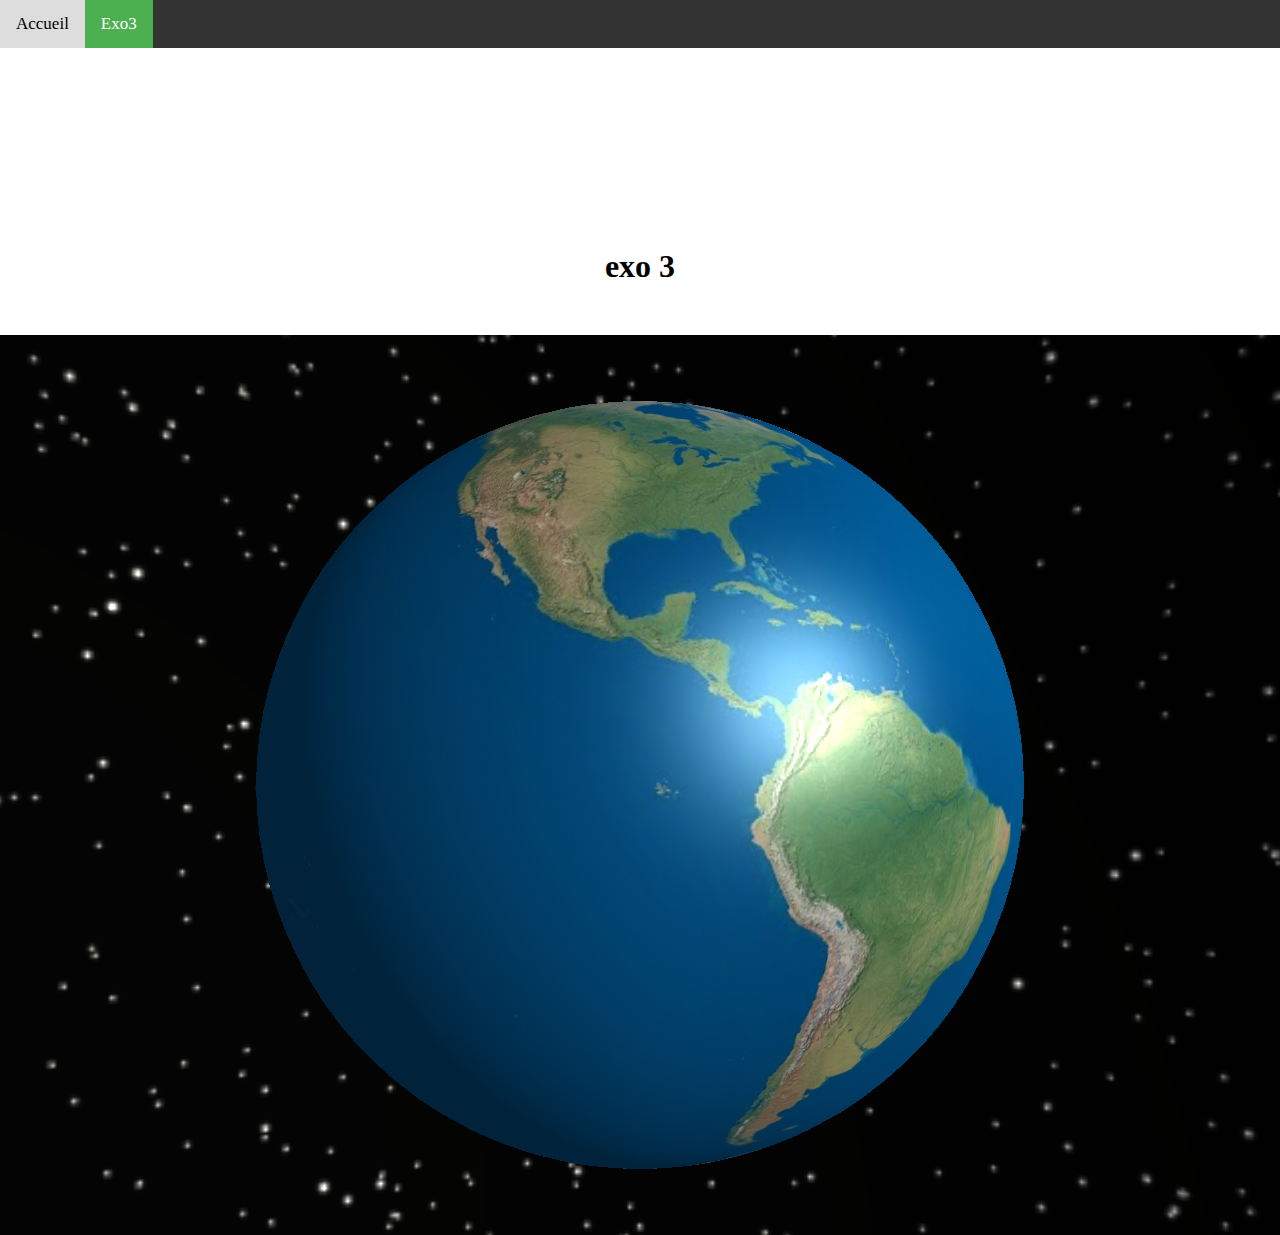
==== exo3.html @ 081793c1 "création scène + terre" ====
<!DOCTYPE html>
<html lang="en">
<head>
    <meta charset="UTF-8">
    <meta name="viewport" content="width=<device-width>, initial-scale=1.0">
    <title>TD4</title>
    <link rel="stylesheet" href="css/main.css" />
    <link rel="stylesheet" href="css/exo3.css" />
</head>
<body>
    <header>
        <div class="topnav">
            <a href="index.html">Accueil</a>
            <a class="active" href="exo3.html">Exo3</a>
        </div>
    </header>

    <h1 class="centrer">exo 3</h1>

    <script src="js/three.js"></script>
    <script type="text/javascript" src="js/exo3.js"></script>
</body>
</html>
---- css/main.css ----
body {
    margin: 0;
}

.centrerTitre{
    margin-top: 25% !important;
}

.centrer{
    text-align: center;
    margin-top: 200px;
    margin-bottom: 50px;
}

.topnav {
    background-color: #333;
    overflow: hidden;
}

.topnav a {
    float: left;
    color: #f2f2f2;
    text-align: center;
    padding: 14px 16px;
    text-decoration: none;
    font-size: 17px;
}

.topnav a:hover {
    background-color: #ddd;
    color: black;
}

.topnav a.active {
    background-color: #4CAF50;
    color: white;
}
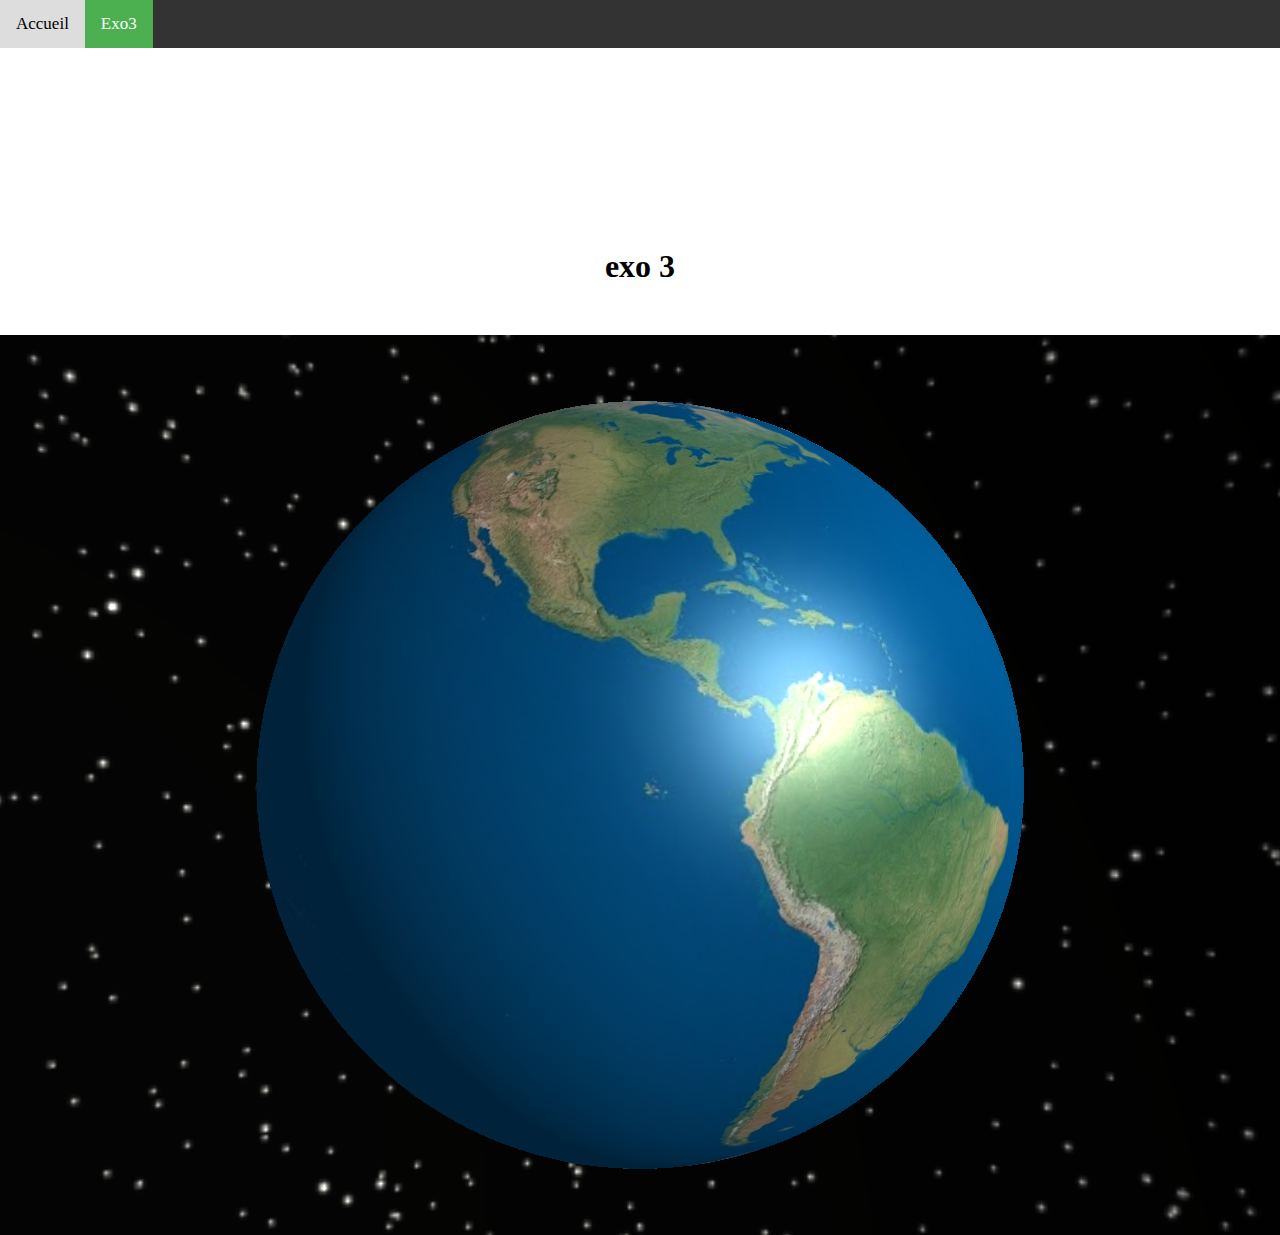
==== commit ad970442: "add marqueur test" ====
--- a/exo3.html
+++ b/exo3.html
@@ -17,7 +17,17 @@
 
     <h1 class="centrer">exo 3</h1>
 
-    <script src="js/three.js"></script>
+    <div class="centerContent border">
+        <div id="infoPos" class="centrerContent"></div>
+    </div>
+    <!--map sur laquelle mettre un marqueur à ma position
+    <div class="centrerContent">
+        <div id="map"></div>
+    </div>
+    -->
+    <script type="text/javascript" src="js/three.js"></script>
+    <script type="text/javascript" src="d3Pos/d3.min.js"></script>
+    <script type="text/javascript" src="d3Pos/d3.js"></script>
     <script type="text/javascript" src="js/exo3.js"></script>
 </body>
 </html>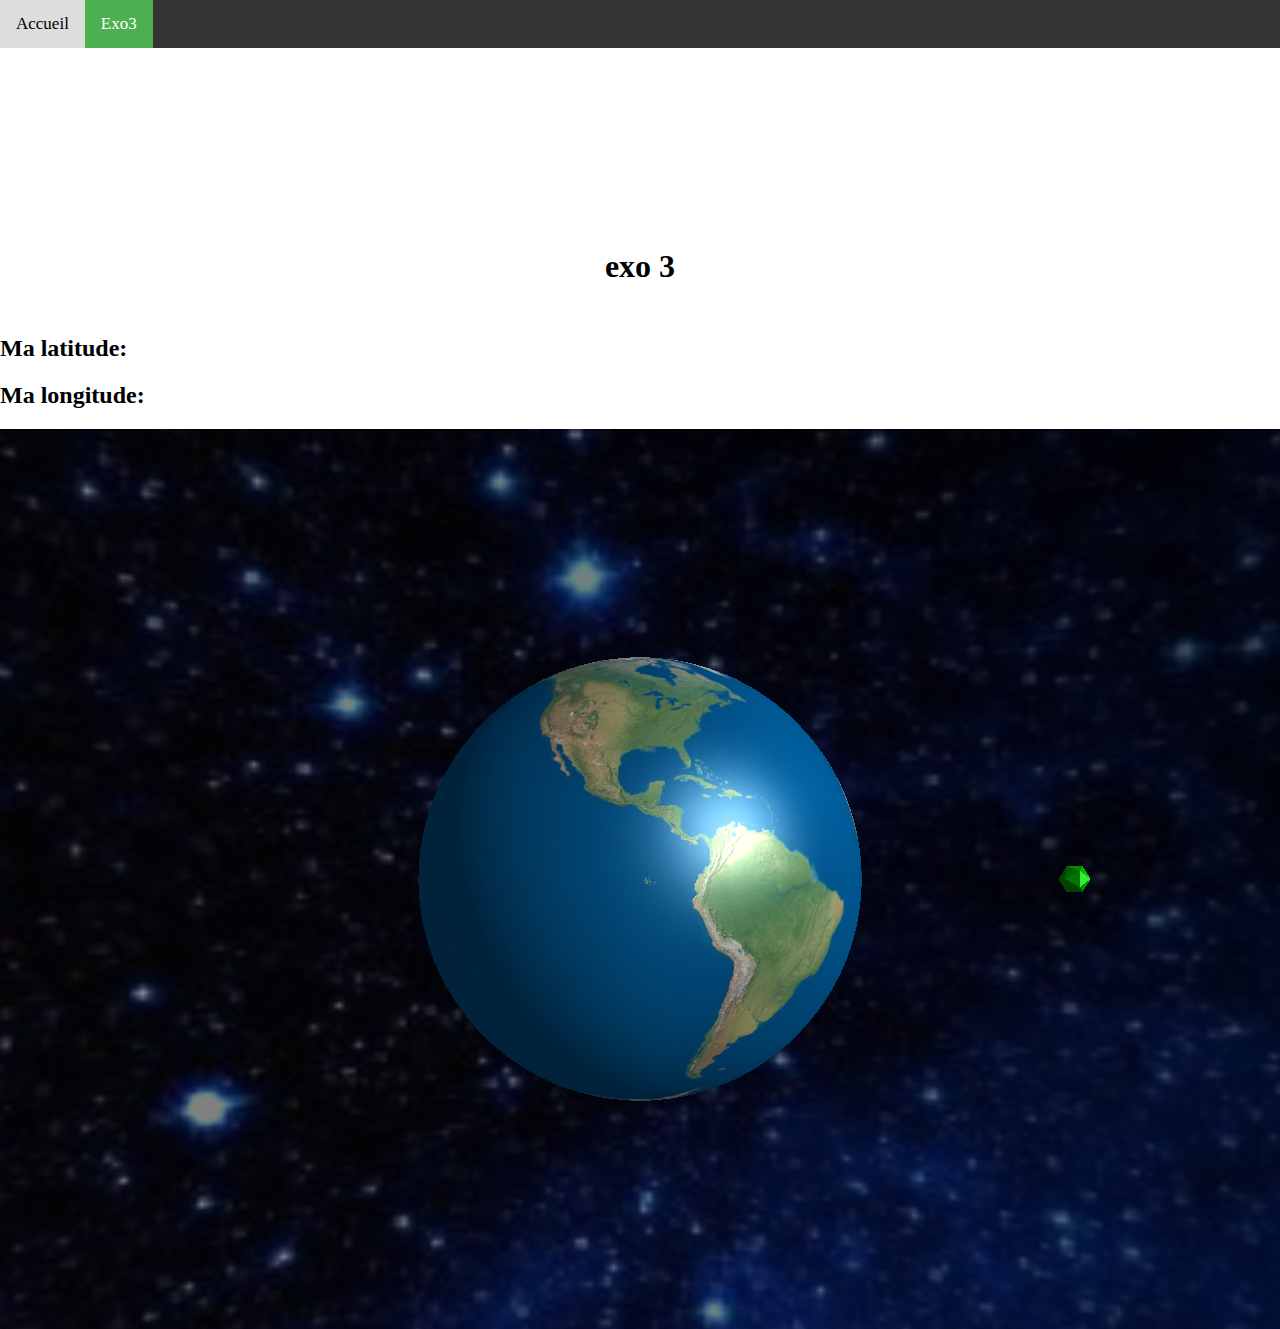
==== commit c327196f: "tentative marqueurs + positions" ====
--- a/exo3.html
+++ b/exo3.html
@@ -6,6 +6,7 @@
     <title>TD4</title>
     <link rel="stylesheet" href="css/main.css" />
     <link rel="stylesheet" href="css/exo3.css" />
+    <link href="https://restcountries.eu/rest/v2/all"/>
 </head>
 <body>
     <header>
@@ -18,13 +19,10 @@
     <h1 class="centrer">exo 3</h1>
 
     <div class="centerContent border">
-        <div id="infoPos" class="centrerContent"></div>
+        <h2><strong>Ma latitude: </strong></h2><div id="lat" class="centrerContent"></div>
+        <h2><strong>Ma longitude: </strong></h2><div id="long" class="centrerContent"></div>
     </div>
-    <!--map sur laquelle mettre un marqueur à ma position
-    <div class="centrerContent">
-        <div id="map"></div>
-    </div>
-    -->
+
     <script type="text/javascript" src="js/three.js"></script>
     <script type="text/javascript" src="d3Pos/d3.min.js"></script>
     <script type="text/javascript" src="d3Pos/d3.js"></script>
